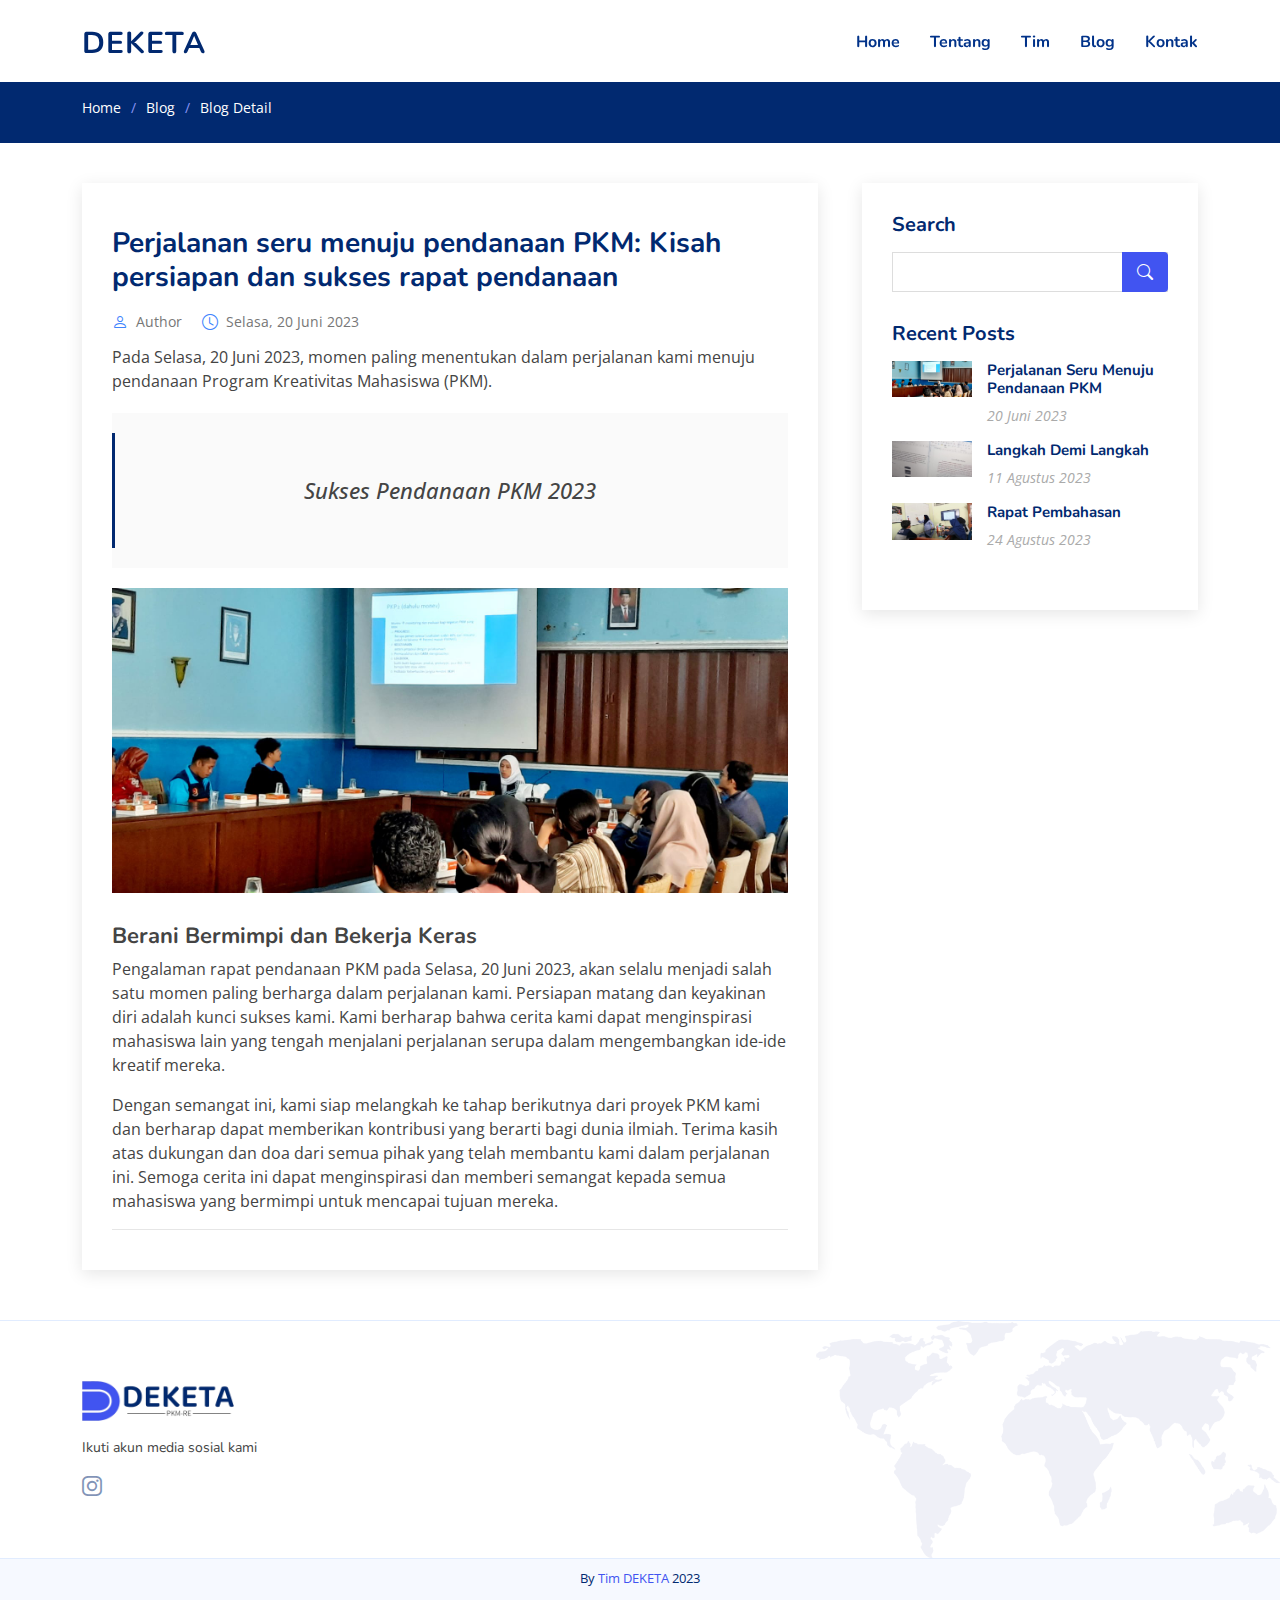
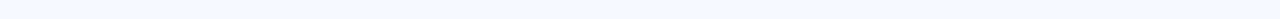
==== blog-detail-one.html @ 7158fe5d "update_nav_blog" ====
<!DOCTYPE html>
<html lang="en">

<head>
  <meta charset="utf-8">
  <meta content="width=device-width, initial-scale=1.0" name="viewport">

  <title>Blog Details - DEKETA</title>
  <meta content="" name="description">
  <meta content="" name="keywords">

  <!-- Favicons -->
  <link href="assets/img/logo-d.png" rel="icon">


  <!-- Google Fonts -->
  <link href="https://fonts.googleapis.com/css?family=Open+Sans:300,300i,400,400i,600,600i,700,700i|Nunito:300,300i,400,400i,600,600i,700,700i|Poppins:300,300i,400,400i,500,500i,600,600i,700,700i" rel="stylesheet">

  <!-- Vendor CSS Files -->
  <link href="assets/vendor/aos/aos.css" rel="stylesheet">
  <link href="assets/vendor/bootstrap/css/bootstrap.min.css" rel="stylesheet">
  <link href="assets/vendor/bootstrap-icons/bootstrap-icons.css" rel="stylesheet">
  <link href="assets/vendor/glightbox/css/glightbox.min.css" rel="stylesheet">
  <link href="assets/vendor/remixicon/remixicon.css" rel="stylesheet">
  <link href="assets/vendor/swiper/swiper-bundle.min.css" rel="stylesheet">

  <!-- Template Main CSS File -->
  <link href="assets/css/style.css" rel="stylesheet">
</head>

<body>
  <!-- ======= Header ======= -->
  <header id="header" class="header fixed-top">
    <div class="container-fluid container-xl d-flex align-items-center justify-content-between">

      <a href="index.html" class="logo d-flex align-items-center">
        <span>DEKETA</span>
      </a>

      <nav id="navbar" class="navbar">
        <ul>
          <li><a class="nav-link scrollto" href="index.html">Home</a></li>
          <li><a class="nav-link scrollto" href="#about">Tentang</a></li>
          <li><a class="nav-link scrollto" href="#team">Tim</a></li>
          <li><a class="nav-link scrollto" href="blog.html">Blog</a></li>
          <li><a class="nav-link scrollto" href="#contact">Kontak</a></li>
          

        </ul>
        <i class="bi bi-list mobile-nav-toggle"></i>
      </nav><!-- .navbar -->

    </div>
  </header><!-- End Header -->

  <main id="main">

    <!-- ======= Breadcrumbs ======= -->
    <section class="breadcrumbs">
      <div class="container">

        <ol>
          <li><a href="index.html">Home</a></li>
          <li><a href="blog.html">Blog</a></li>
          <li><a href="blog-detail-one.html">Blog Detail</a></li>
        </ol>
        
      </div>
    </section><!-- End Breadcrumbs -->

    <!-- ======= Blog Single Section ======= -->
    <section id="blog" class="blog">
      <div class="container" data-aos="fade-up">

        <div class="row">

          <div class="col-lg-8 entries">

            <article class="entry entry-single">

              <div class="entry-img">
                <img src="assets/img/blog/blog-1.jpg" alt="" class="img-fluid">
              </div>

              <h2 class="entry-title">
                <a href="blog-detail-one.html">Perjalanan seru menuju pendanaan PKM: Kisah persiapan dan sukses rapat pendanaan</a>
              </h2>

              <div class="entry-meta">
                <ul>
                  <li class="d-flex align-items-center"><i class="bi bi-person"></i> <a href="blog-detail-one.html">Author</a></li>
                  <li class="d-flex align-items-center"><i class="bi bi-clock"></i> <a href="blog-detail-one.html"><time datetime="2023-06-20">Selasa, 20 Juni 2023</time></a></li>
                </ul>
              </div>

              <div class="entry-content">
                <p>
                  Pada Selasa, 20 Juni 2023, momen paling menentukan dalam perjalanan kami menuju pendanaan Program Kreativitas Mahasiswa (PKM).
                </p>

                <blockquote>
                  <p>
                    Sukses Pendanaan PKM 2023
                  </p>
                </blockquote>

                <img src="assets/img/blog/rapat-pendanaan.jpeg" class="img-fluid" alt="">

                <h3>Berani Bermimpi dan Bekerja Keras</h3>
                <p>
                  Pengalaman rapat pendanaan PKM pada Selasa, 20 Juni 2023, akan selalu menjadi salah satu momen paling berharga dalam perjalanan kami. Persiapan matang dan keyakinan diri adalah kunci sukses kami. Kami berharap bahwa cerita kami dapat menginspirasi mahasiswa lain yang tengah menjalani perjalanan serupa dalam mengembangkan ide-ide kreatif mereka.
                </p>

                <p>
                  Dengan semangat ini, kami siap melangkah ke tahap berikutnya dari proyek PKM kami dan berharap dapat memberikan kontribusi yang berarti bagi dunia ilmiah. Terima kasih atas dukungan dan doa dari semua pihak yang telah membantu kami dalam perjalanan ini. Semoga cerita ini dapat menginspirasi dan memberi semangat kepada semua mahasiswa yang bermimpi untuk mencapai tujuan mereka.
                </p>

              </div>

              <div class="entry-footer">
                
              </div>

            </article><!-- End blog entry -->

          </div><!-- End blog entries list -->

          <div class="col-lg-4">

            <div class="sidebar">

              <h3 class="sidebar-title">Search</h3>
              <div class="sidebar-item search-form">
                <form action="">
                  <input type="text">
                  <button type="submit"><i class="bi bi-search"></i></button>
                </form>
              </div><!-- End sidebar search formn-->

              <h3 class="sidebar-title">Recent Posts</h3>
              <div class="sidebar-item recent-posts">
                <div class="post-item clearfix">
                  <img src="assets/img/blog/rapat-pendanaan.jpeg" alt="">
                  <h4><a href="blog-detail-one.html">Perjalanan Seru Menuju Pendanaan PKM</a></h4>
                  <time datetime="2023-06-20">20 Juni 2023</time>
                </div>

                <div class="post-item clearfix">
                  <img src="assets/img/blog/hak-cipta.jpeg" alt="">
                  <h4><a href="blog-detail-two.html">Langkah Demi Langkah</a></h4>
                  <time datetime="2023-08-11">11 Agustus 2023</time>
                </div>

                <div class="post-item clearfix">
                  <img src="assets/img/blog/rapat-tim.jpeg" alt="">
                  <h4><a href="blog-detail-three.html">Rapat Pembahasan</a></h4>
                  <time datetime="2020-01-01">24 Agustus 2023</time>
                </div>

              </div><!-- End sidebar recent posts-->

            </div><!-- End sidebar -->

          </div><!-- End blog sidebar -->

        </div>

      </div>
    </section><!-- End Blog Single Section -->

  </main><!-- End #main -->

  <!-- ======= Footer ======= -->
  <footer id="footer" class="footer">

    <div class="footer-top">
      <div class="container">
        <div class="row gy-4">
          <div class="col-lg-5 col-md-12 footer-info">
            <a href="index.html" class="logo d-flex align-items-center">
              <img src="assets/img/favi.png" alt="">
              <span></span>
            </a>
            <p>Ikuti akun media sosial kami</p>
            <div class="social-links mt-3">
              <a href="https://www.instagram.com/pkmre_deketa/" class="instagram"><i class="bi bi-instagram"></i></a>
            </div>
          </div>

        </div>
      </div>
    </div>

    <div class="container">
      <div class="credits">
        By <a href="index.html">Tim DEKETA</a> 2023
      </div>
    </div>
  </footer><!-- End Footer -->

  <a href="#" class="back-to-top d-flex align-items-center justify-content-center"><i class="bi bi-arrow-up-short"></i></a>

  <!-- Vendor JS Files -->
  <script src="assets/vendor/purecounter/purecounter_vanilla.js"></script>
  <script src="assets/vendor/aos/aos.js"></script>
  <script src="assets/vendor/bootstrap/js/bootstrap.bundle.min.js"></script>
  <script src="assets/vendor/glightbox/js/glightbox.min.js"></script>
  <script src="assets/vendor/isotope-layout/isotope.pkgd.min.js"></script>
  <script src="assets/vendor/swiper/swiper-bundle.min.js"></script>
  <script src="assets/vendor/php-email-form/validate.js"></script>

  <!-- Template Main JS File -->
  <script src="assets/js/main.js"></script>

</body>

</html>
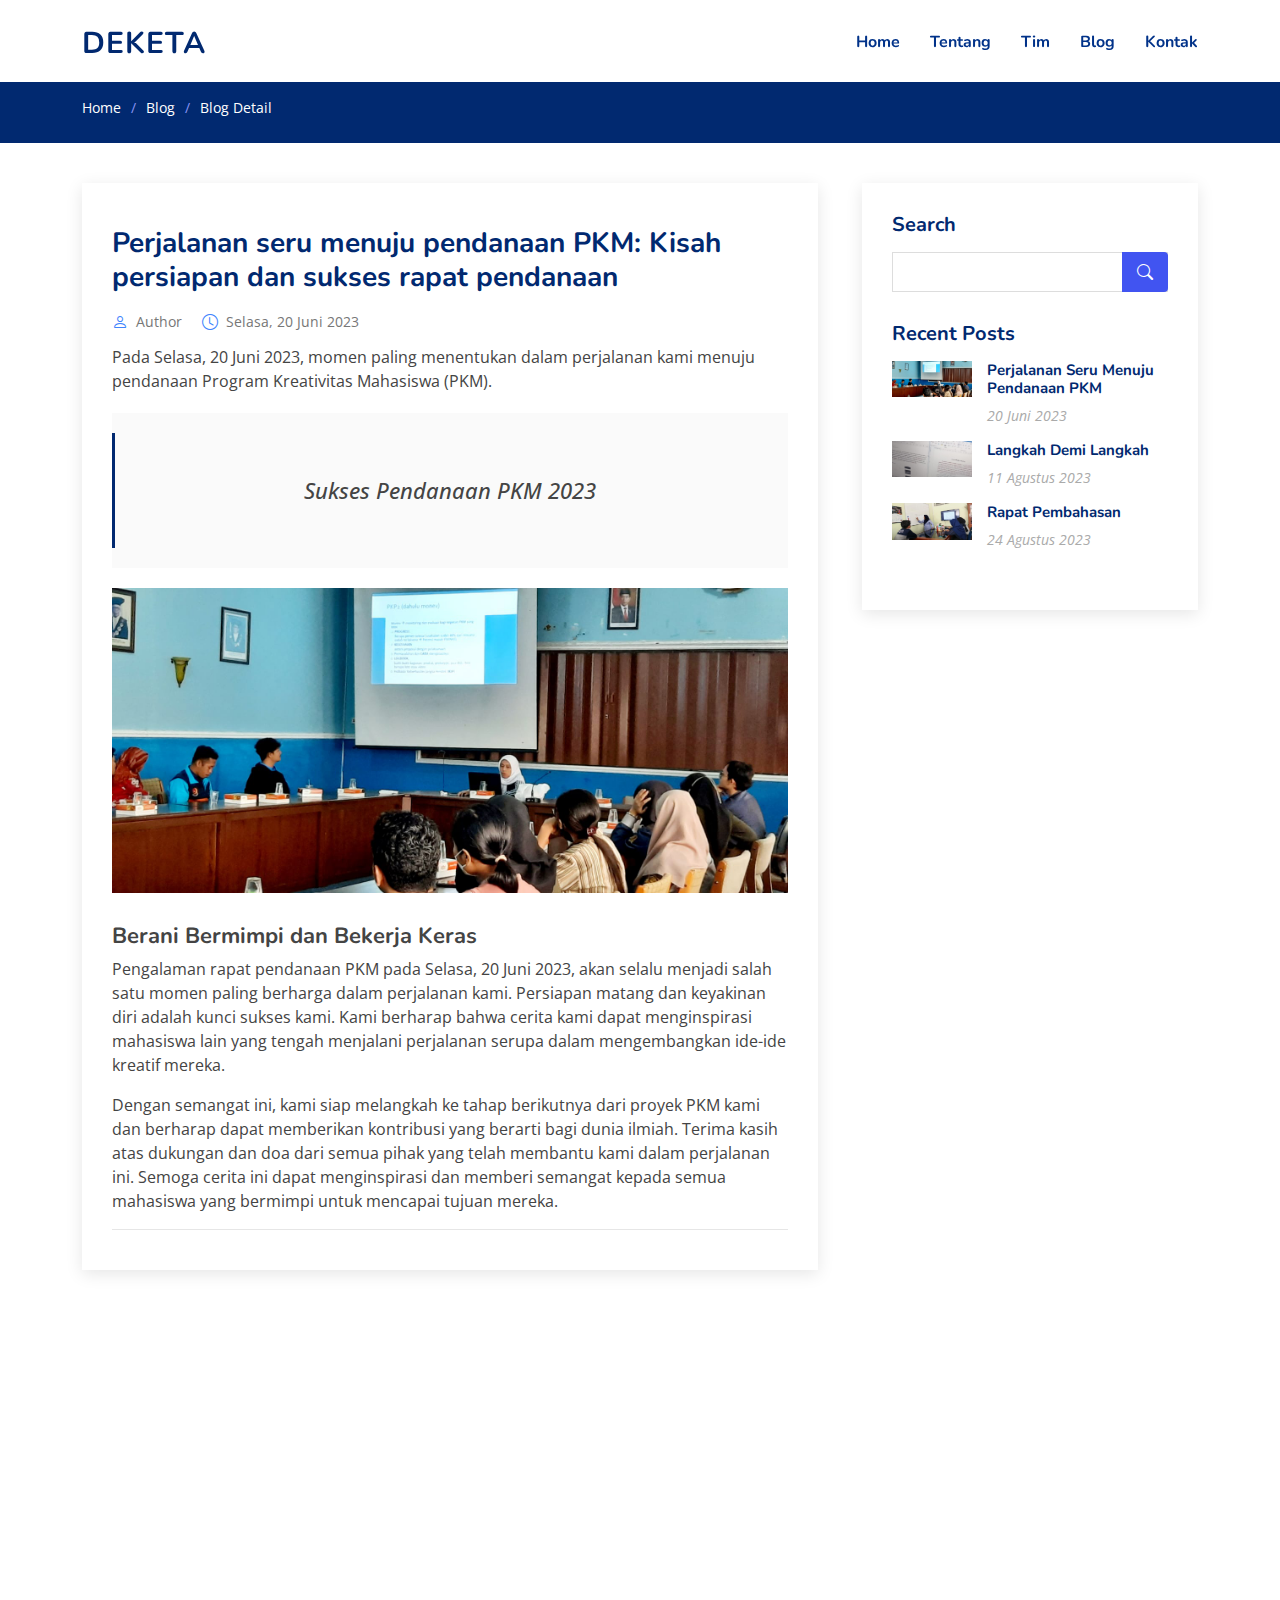
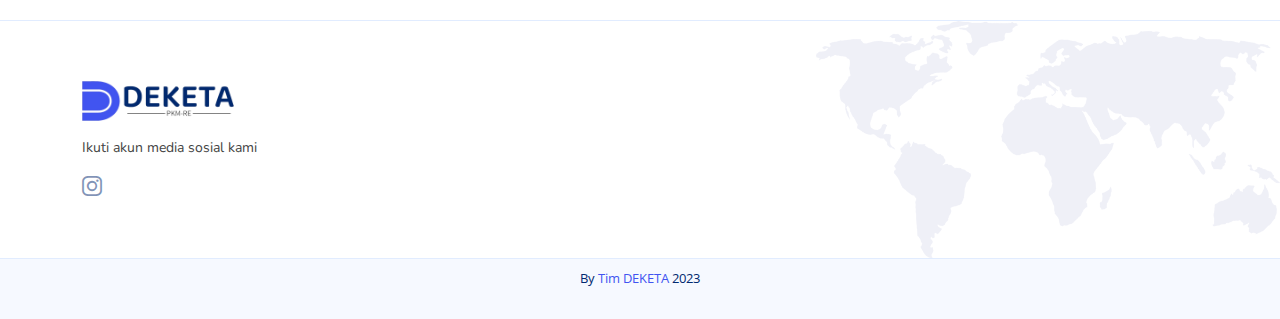
==== commit d2821509: "updateblog" ====
--- a/blog-detail-one.html
+++ b/blog-detail-one.html
@@ -40,10 +40,10 @@
       <nav id="navbar" class="navbar">
         <ul>
           <li><a class="nav-link scrollto" href="index.html">Home</a></li>
-          <li><a class="nav-link scrollto" href="#about">Tentang</a></li>
-          <li><a class="nav-link scrollto" href="#team">Tim</a></li>
+          <li><a class="nav-link scrollto" href="tentang.html">Tentang</a></li>
+          <li><a class="nav-link scrollto" href="tim.html">Tim</a></li>
           <li><a class="nav-link scrollto" href="blog.html">Blog</a></li>
-          <li><a class="nav-link scrollto" href="#contact">Kontak</a></li>
+          <li><a class="nav-link scrollto" href="kontak.html">Kontak</a></li>
           
 
         </ul>
@@ -167,6 +167,30 @@
 
       </div>
     </section><!-- End Blog Single Section -->
+    <!-- ======= Logo Section ======= -->
+    <section class="clients">
+
+      <div class="container" data-aos="fade-up">
+
+        <header class="section-header">
+          <h2></h2>
+          <p></p>
+        </header>
+
+        <div class="clients-slider swiper">
+          <div class="swiper-wrapper align-items-center">
+            <div class="swiper-slide"><img src="assets/img/logo/tut-wuri-handayani.png" class="img-fluid" alt=""></div>
+            <div class="swiper-slide"><img src="assets/img/logo/merdeka-belajar.png" class="img-fluid" alt=""></div>
+            <div class="swiper-slide"><img src="assets/img/logo/kampus-merdeka.png" class="img-fluid" alt=""></div>
+            <div class="swiper-slide"><img src="assets/img/logo/simbelmawa.png" class="img-fluid" alt=""></div>
+            <div class="swiper-slide"><img src="assets/img/logo/pkm.png" class="img-fluid" alt=""></div>
+            <div class="swiper-slide"><img src="assets/img/logo/akprind.png" class="img-fluid" alt=""></div>
+          </div>
+          <div class="swiper-pagination"></div>
+        </div>
+      </div>
+
+    </section><!-- End Logo Section -->
 
   </main><!-- End #main -->
 
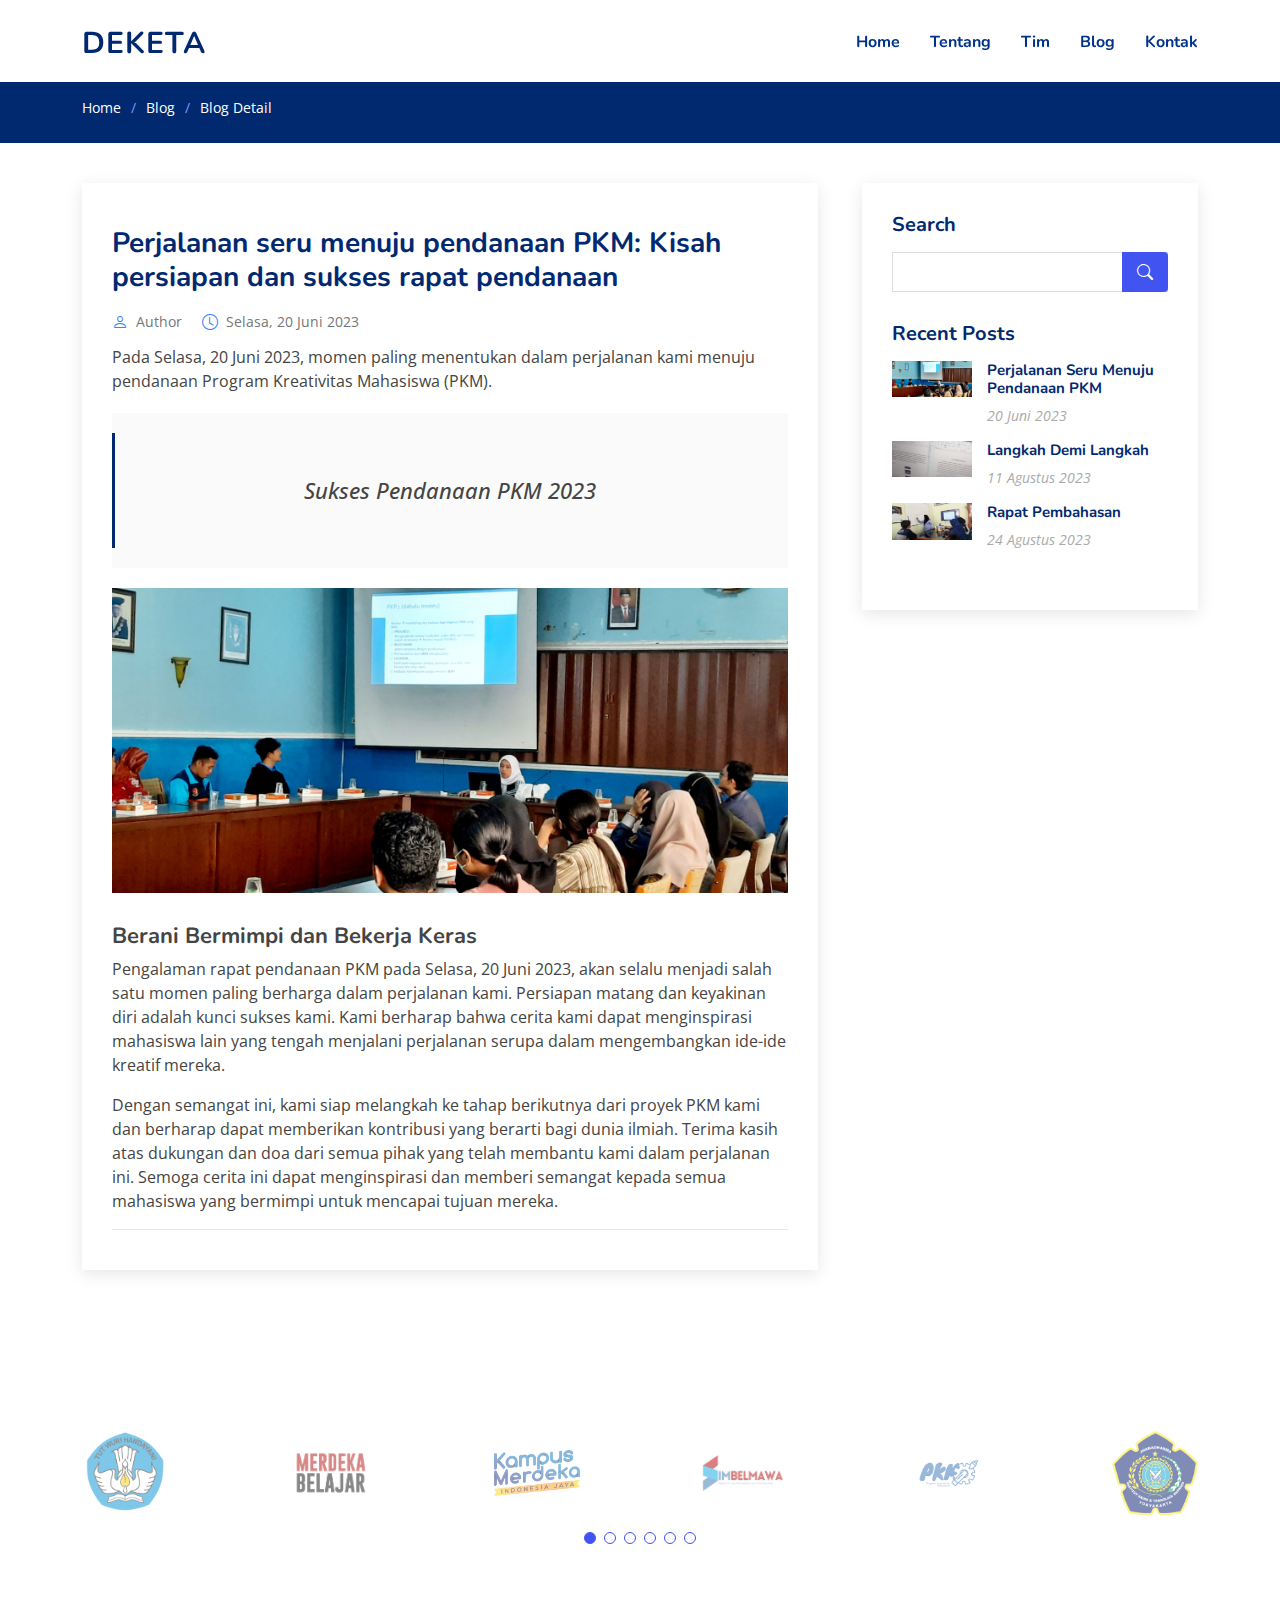
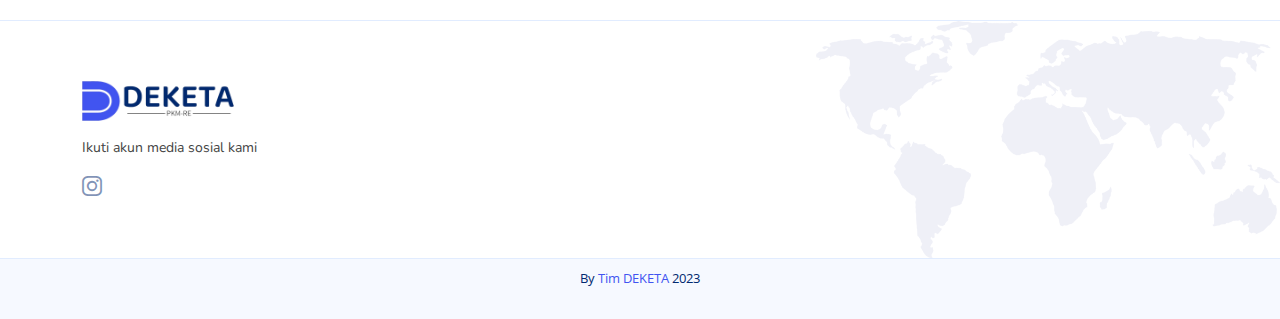
==== commit e3159e13: "deleteaos" ====
--- a/blog-detail-one.html
+++ b/blog-detail-one.html
@@ -167,10 +167,11 @@
 
       </div>
     </section><!-- End Blog Single Section -->
+
     <!-- ======= Logo Section ======= -->
     <section class="clients">
 
-      <div class="container" data-aos="fade-up">
+      <div class="container">
 
         <header class="section-header">
           <h2></h2>
@@ -191,7 +192,6 @@
       </div>
 
     </section><!-- End Logo Section -->
-
   </main><!-- End #main -->
 
   <!-- ======= Footer ======= -->
